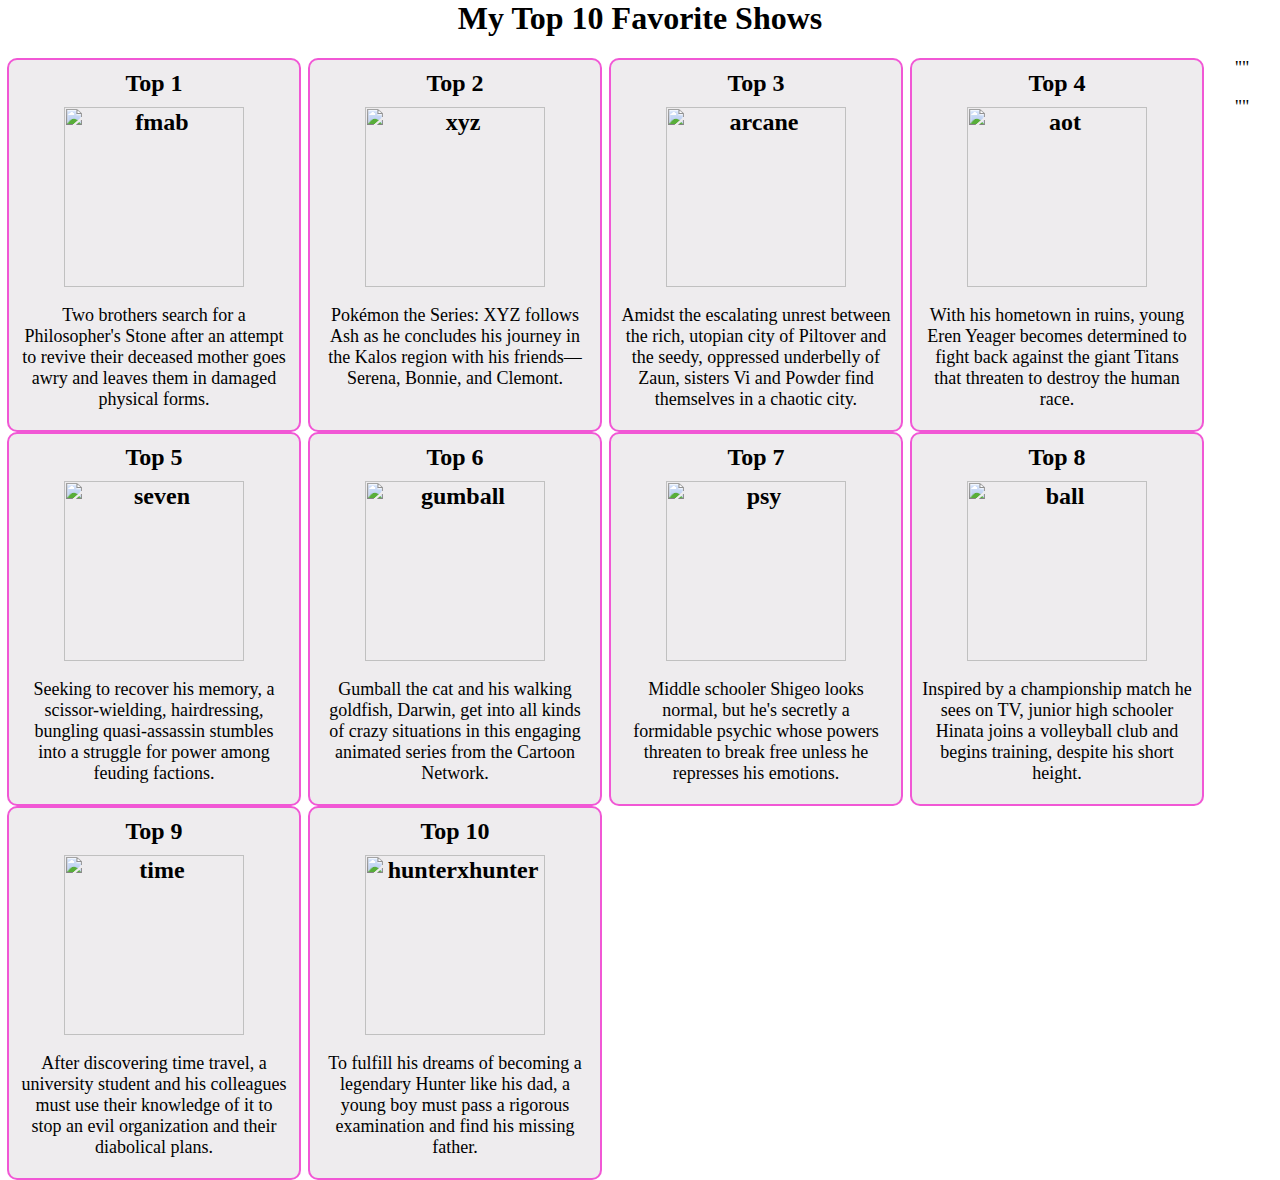
==== index.html @ 577f1de7 "Add files via upload" ====
<html>
<head>   
<title>My Top 10 Favorite Shows </title></head>
<style>




 div{
background-color: rgb(238, 236, 238);   
height: 350px;       
width: 270px;
border: 2px solid rgba(243, 4, 199, 0.642);
float:left;
padding-left: 50px;
padding-top:  50px;
padding-right: 50px;
padding-bottom: 70px;
margin-left: 7px;
 }
p{
font-size: 18px;
text-align: center;
font-family:'Times New Roman', Times, serif;
margin-left: auto;
margin-right: auto;
font-weight: normal; 

}

body {
    margin: 0px;
    padding: 0px;

}
   



h1{
text-align: center;    
}
.desc{
font-size: 24px;
text-align: center;
padding: 10px;
font-weight: bold;
border-radius: 10px;
font-family:'Times New Roman', Times, serif;

}
img  {
height: 180px;
width: 180px;
display: block;
margin-left: auto;
margin-right: auto;
margin-top: 10px;
}
</style>



 <body background="https://static.wikia.nocookie.net/studio-ghibli/images/b/b8/Spirited_Sea.png/revision/latest?cb=20210613010930"></body>
<h1> My Top 10 Favorite Shows</h1>

<div class="desc"> Top 1
<img src = "https://m.media-amazon.com/images/M/MV5BMzNiODA5NjYtYWExZS00OTc4LTg3N2ItYWYwYTUyYmM5MWViXkEyXkFqcGc@._V1_FMjpg_UX1000_.jpg" alt = "fmab">
<p> Two brothers search for a Philosopher's Stone after an attempt to revive their deceased mother goes awry and leaves them in damaged physical forms.</p>



</div>

<div class="desc"> Top 2
<img src = "https://static.wikia.nocookie.net/pokemon/images/9/9d/Pok%C3%A9mon_XY_%26_Z_poster.png/revision/latest?cb=20150915185031" alt = "xyz">
<p> Pokémon the Series: XYZ follows Ash as he concludes his journey in the Kalos region with his friends—Serena, Bonnie, and Clemont. </p>
</div>

<div class="desc"> Top 3
<img src="https://cdn.oneesports.gg/cdn-data/2021/11/LeagueofLegends_ArcanePosterWallpaper.jpg." alt = "arcane">
<p> Amidst the escalating unrest between the rich, utopian city of Piltover and the seedy, oppressed underbelly of Zaun, sisters Vi and Powder find themselves in a chaotic city.
</p>

</div>

<div class= "desc"> Top 4
<img src = "https://static.wikia.nocookie.net/shingekinokyojin/images/d/d8/Attack_on_Titan_Season_1.jpg/revision/latest?cb=20211005182832" alt = "aot">
<p>With his hometown in ruins, young Eren Yeager becomes determined to fight back against the giant Titans that threaten to destroy the human race.

</p>

</div>

<div class = "desc">Top 5
<img src="https://resizing.flixster.com/-XZAfHZM39UwaGJIFWKAE8fS0ak=/v3/t/assets/p17726300_b_v13_ad.jpg " alt = "seven">
<p> Seeking to recover his memory, a scissor-wielding, hairdressing, bungling quasi-assassin stumbles into a struggle for power among feuding factions.

</p>

</div>

<div class = "desc"> Top 6
<img src = "https://resizing.flixster.com/-XZAfHZM39UwaGJIFWKAE8fS0ak=/v3/t/assets/p8648428_b_v8_bf.jpg" alt = "gumball">
<p>Gumball the cat and his walking goldfish, Darwin, get into all kinds of crazy situations in this engaging animated series from the Cartoon Network. </p>



</div>

<div class = "desc"> Top 7
<img src = "https://static.wikia.nocookie.net/netflix/images/1/1c/Mob_Psycho_100.jpg/revision/latest/thumbnail/width/360/height/450?cb=20200730122053" alt = "psy">
<p> Middle schooler Shigeo looks normal, but he's secretly a formidable psychic whose powers threaten to break free unless he represses his emotions.

</p>

</div>

<div class = "desc"> Top 8
<img src = "https://m.media-amazon.com/images/M/MV5BYjYxMWFlYTAtYTk0YS00NTMxLWJjNTQtM2E0NjdhYTRhNzE4XkEyXkFqcGc@._V1_FMjpg_UX1000_.jpg" alt = "ball">
<p>Inspired by a championship match he sees on TV, junior high schooler Hinata joins a volleyball club and begins training, despite his short height.</p>

</div>

<div class = "desc"> Top 9
<img src = "https://m.media-amazon.com/images/M/MV5BZjI1YjZiMDUtZTI3MC00YTA5LWIzMmMtZmQ0NTZiYWM4NTYwXkEyXkFqcGc@._V1_.jpg" alt = "time" >
<p>  After discovering time travel, a university student and his colleagues must use their knowledge of it to stop an evil organization and their diabolical plans.

</p>
    
</div>


<div class = "desc"> Top 10
<img src = "https://m.media-amazon.com/images/M/MV5BYzYxOTlkYzctNGY2MC00MjNjLWIxOWMtY2QwYjcxZWIwMmEwXkEyXkFqcGc@._V1_.jpg" alt = "hunterxhunter">
<p>To fulfill his dreams of becoming a legendary Hunter like his dad, a young boy must pass a rigorous examination and find his missing father.</p>

</div>


    
<p>""</p>
<p>""</p>



</body>
</html>
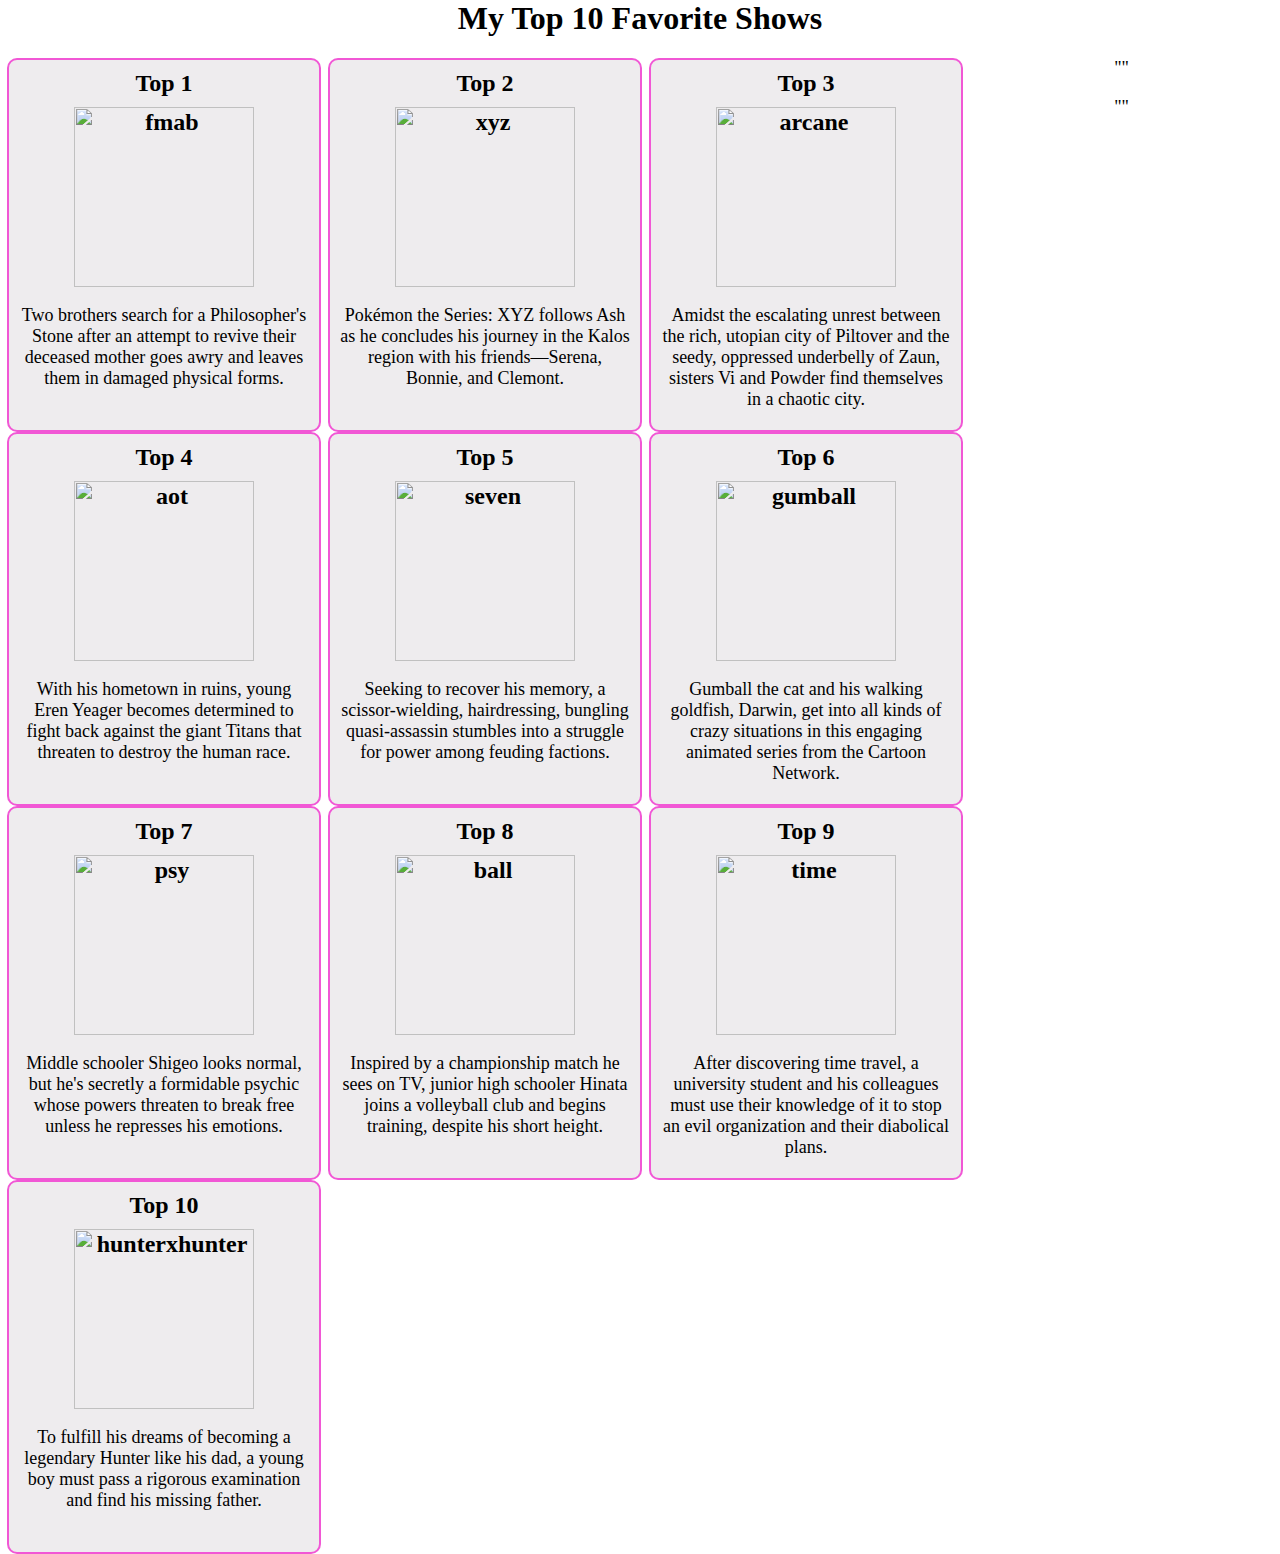
==== commit 20e7daac: "Update index.html" ====
--- a/index.html
+++ b/index.html
@@ -9,7 +9,7 @@
  div{
 background-color: rgb(238, 236, 238);   
 height: 350px;       
-width: 270px;
+width: 290px;
 border: 2px solid rgba(243, 4, 199, 0.642);
 float:left;
 padding-left: 50px;
@@ -145,4 +145,4 @@
 
 
 </body>
-</html>+</html>
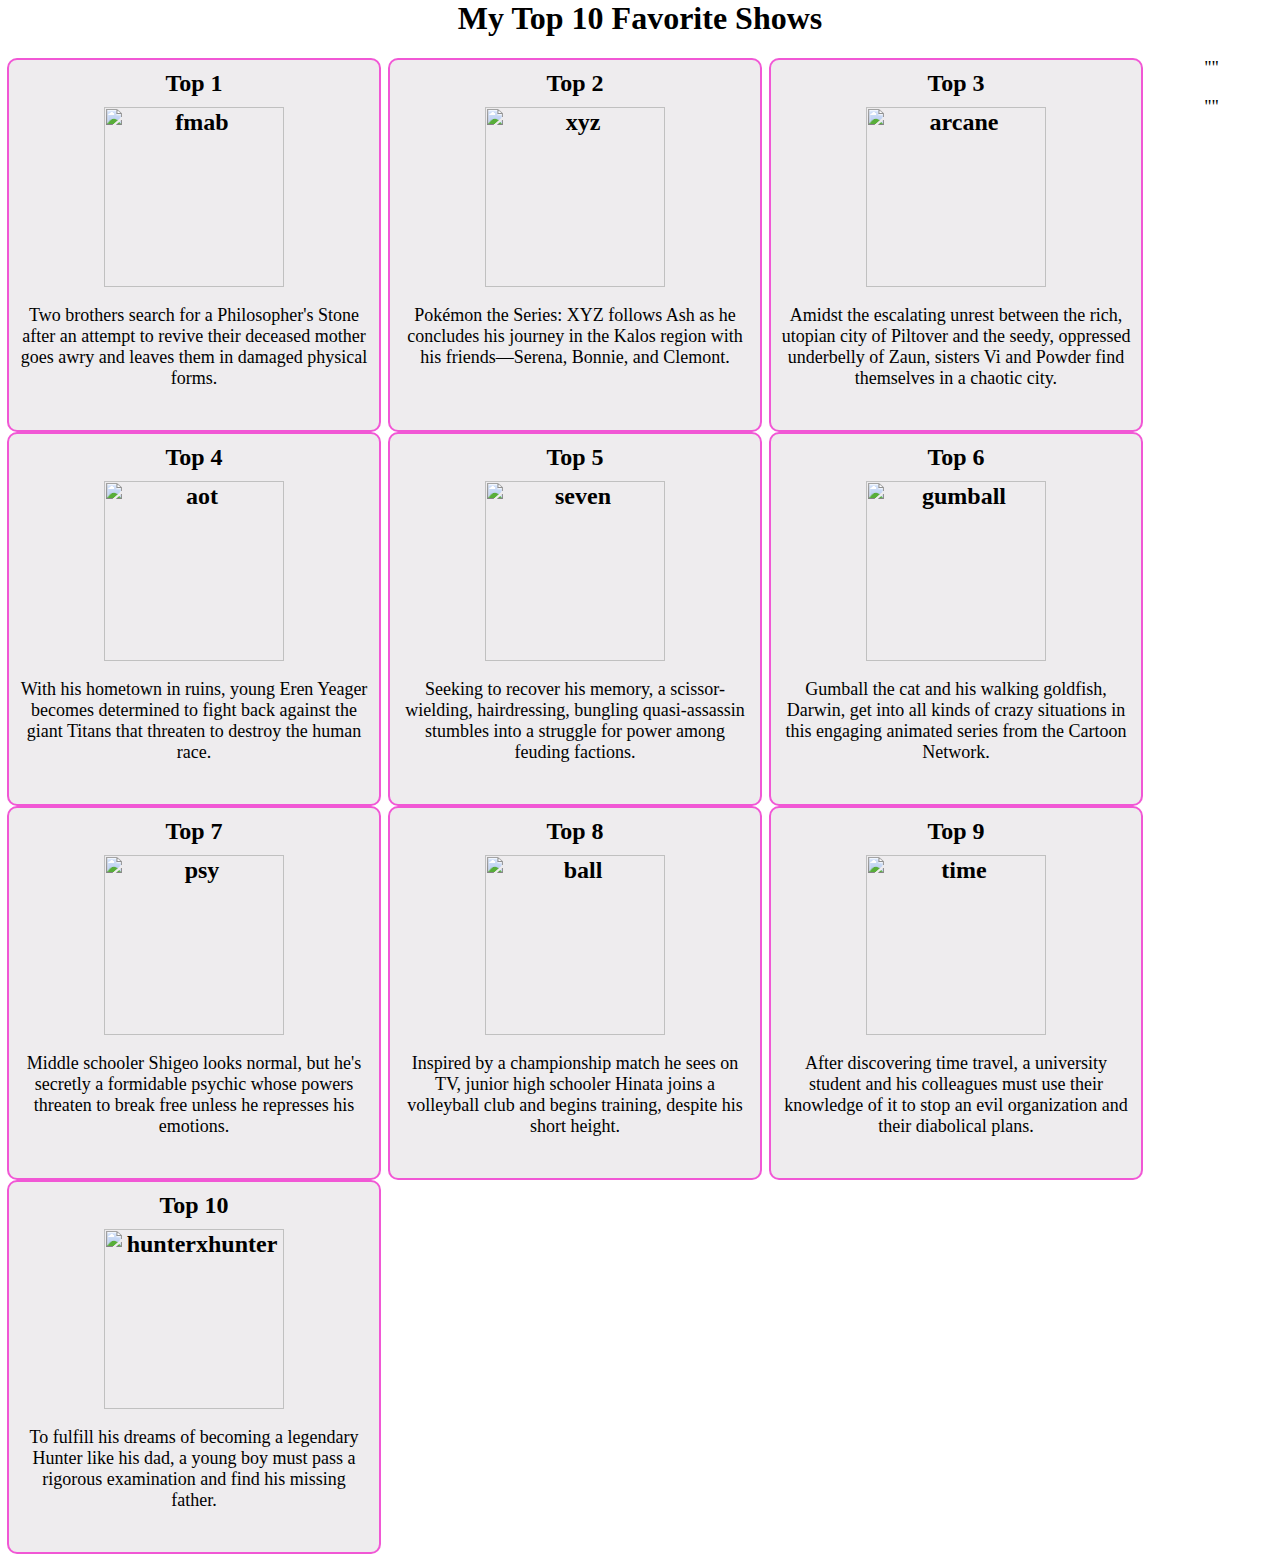
==== commit 96608cd9: "Update index.html" ====
--- a/index.html
+++ b/index.html
@@ -9,7 +9,7 @@
  div{
 background-color: rgb(238, 236, 238);   
 height: 350px;       
-width: 290px;
+width: 350px;
 border: 2px solid rgba(243, 4, 199, 0.642);
 float:left;
 padding-left: 50px;
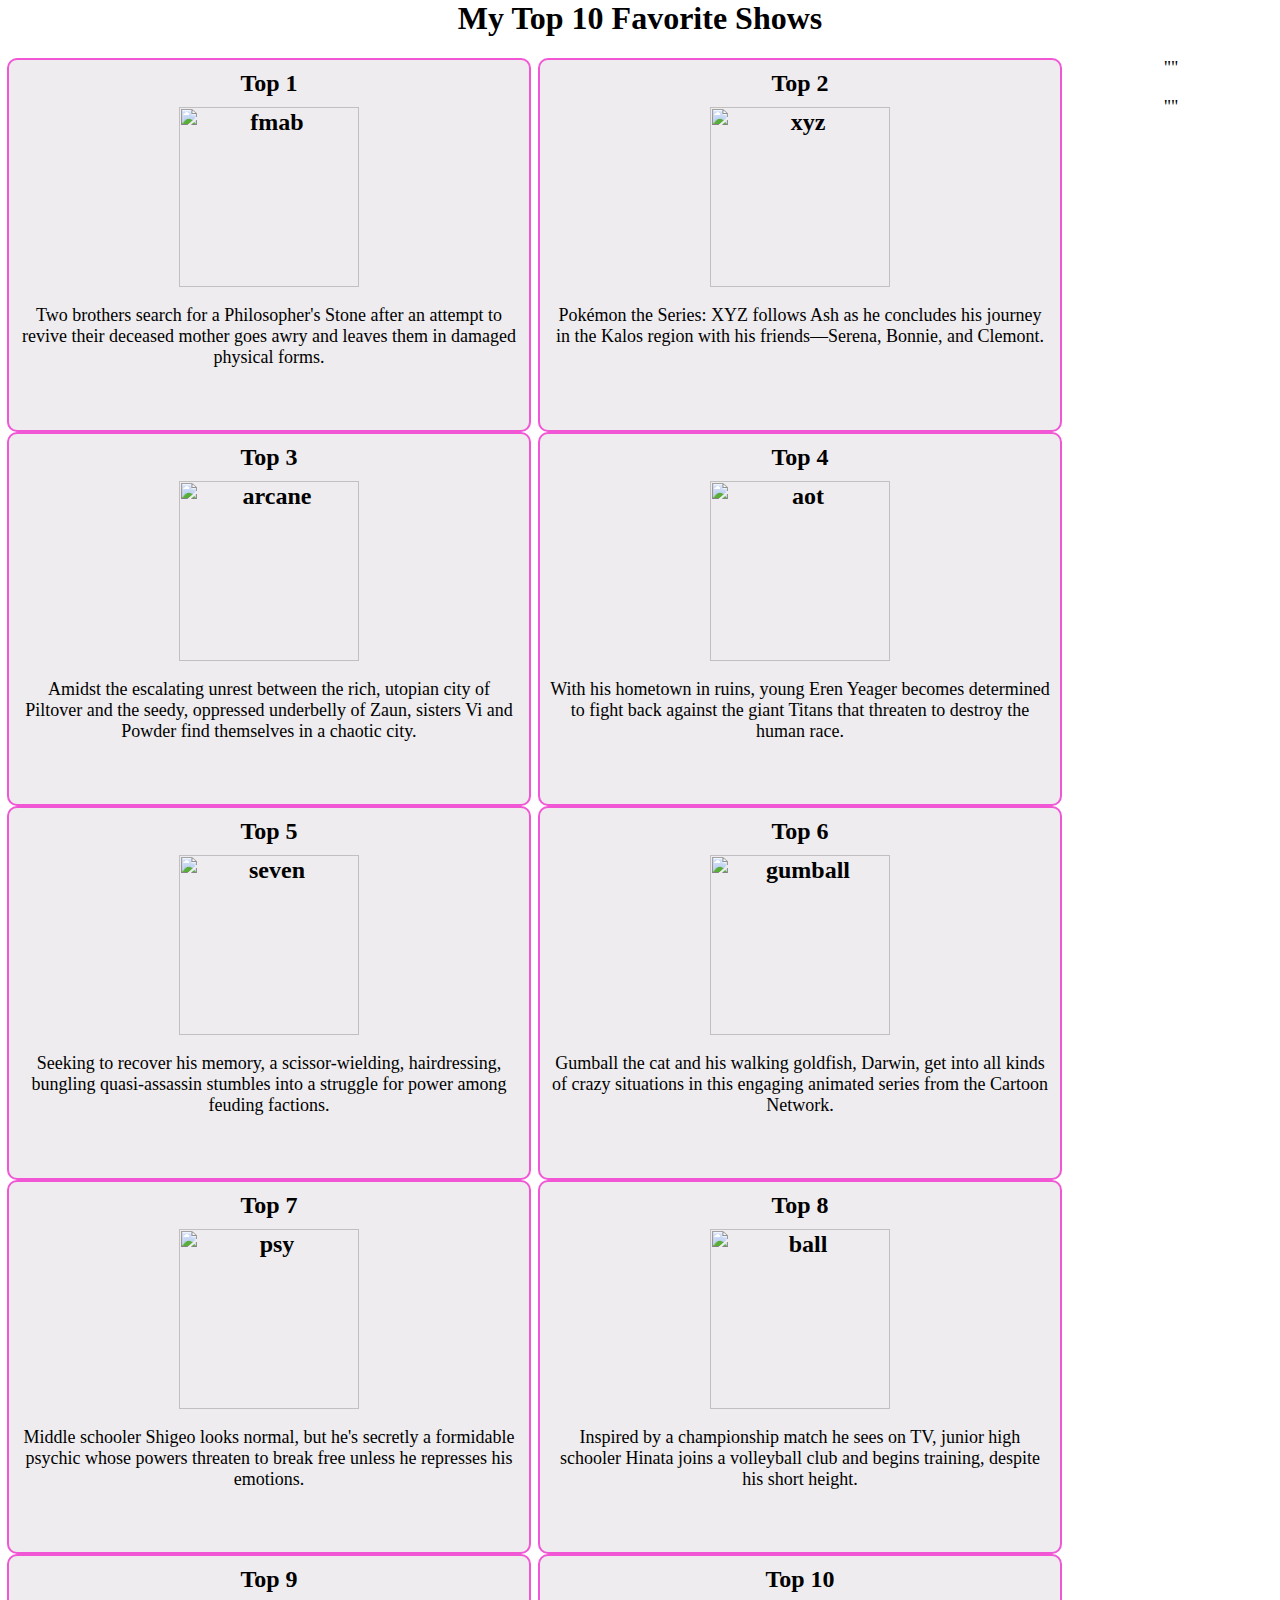
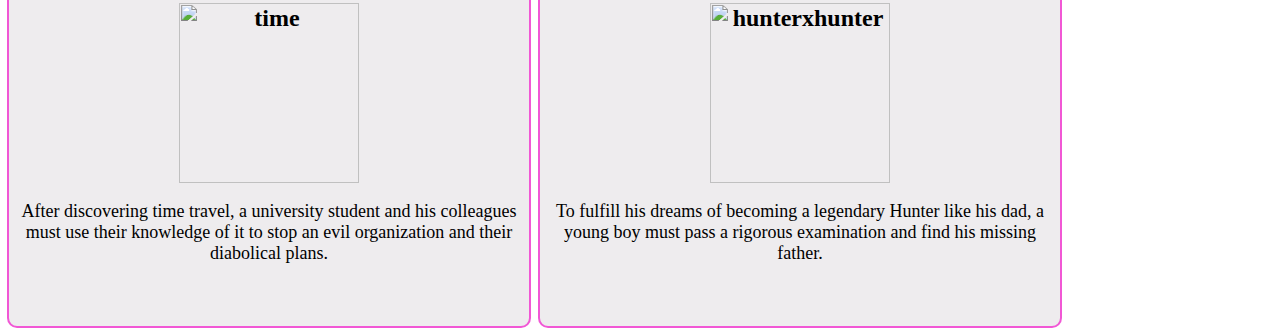
==== commit a68e8b9c: "Update index.html" ====
--- a/index.html
+++ b/index.html
@@ -9,7 +9,7 @@
  div{
 background-color: rgb(238, 236, 238);   
 height: 350px;       
-width: 350px;
+width: 500px;
 border: 2px solid rgba(243, 4, 199, 0.642);
 float:left;
 padding-left: 50px;
